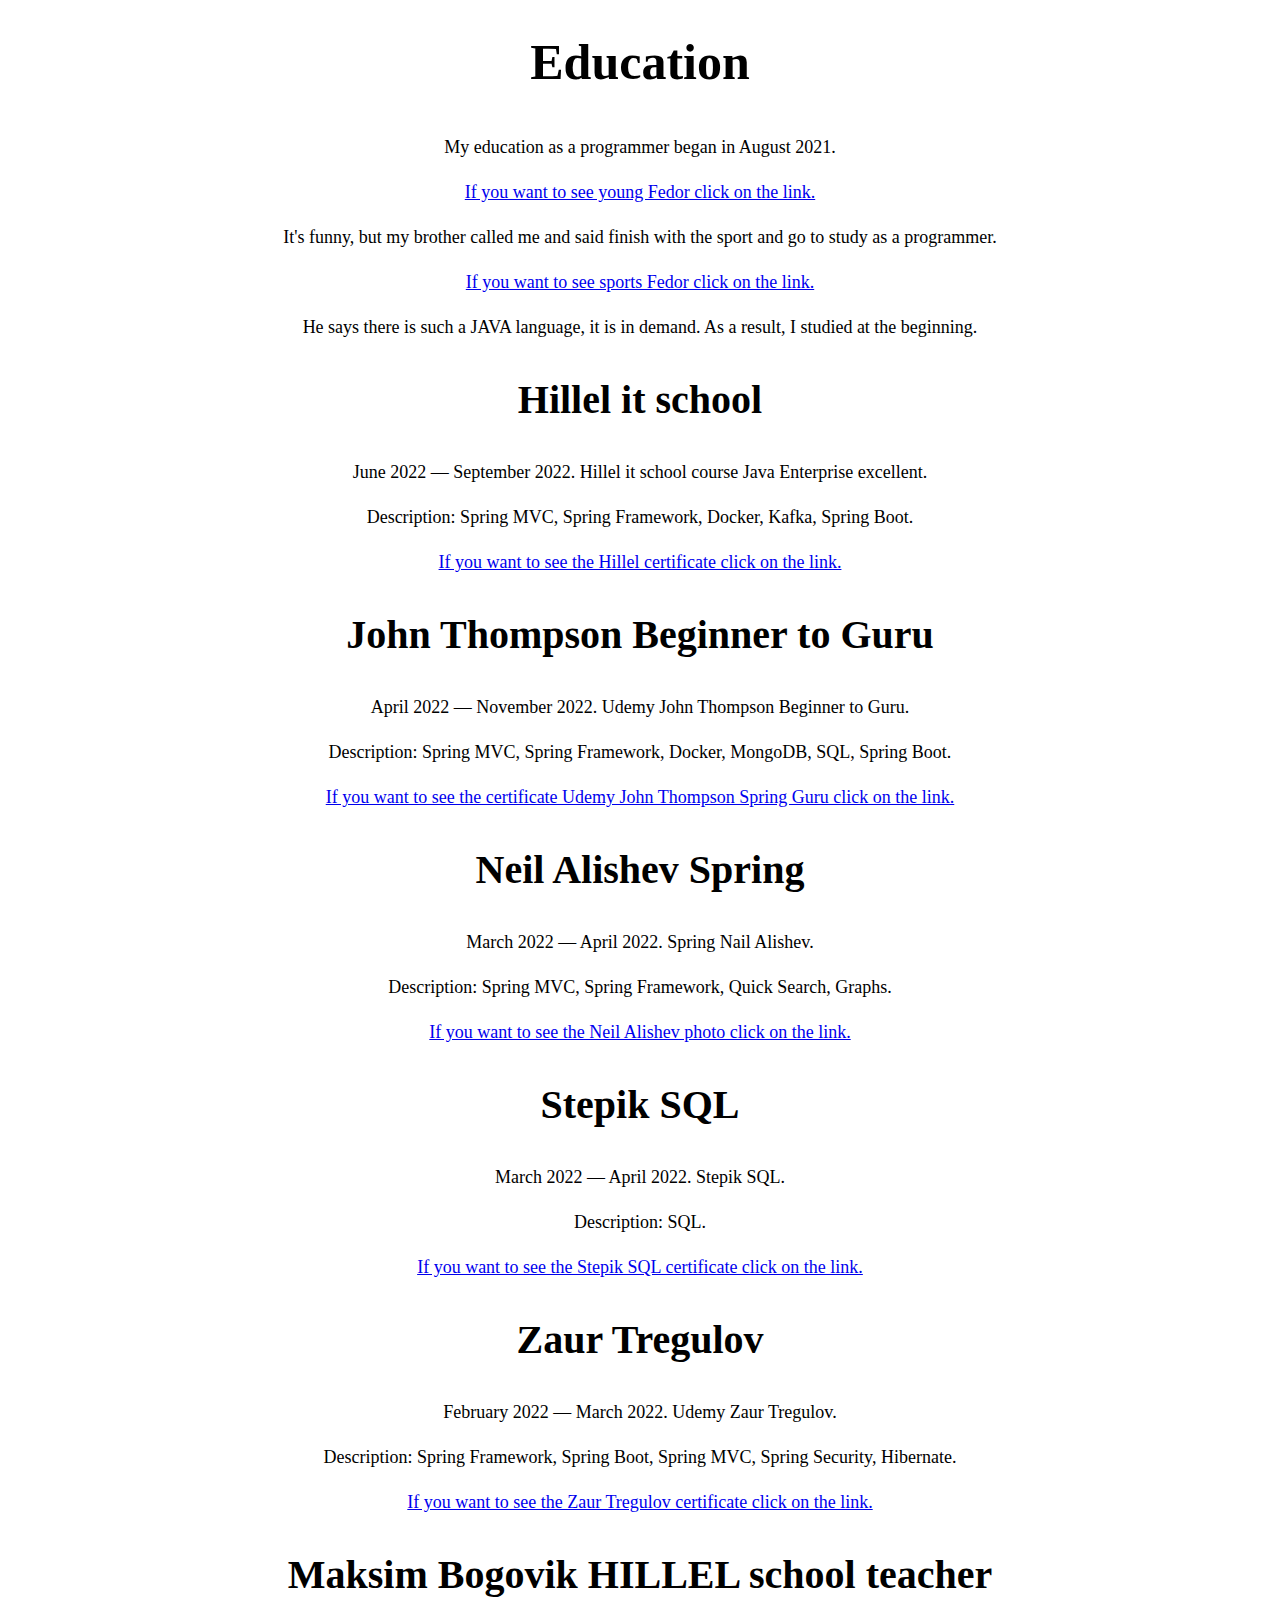
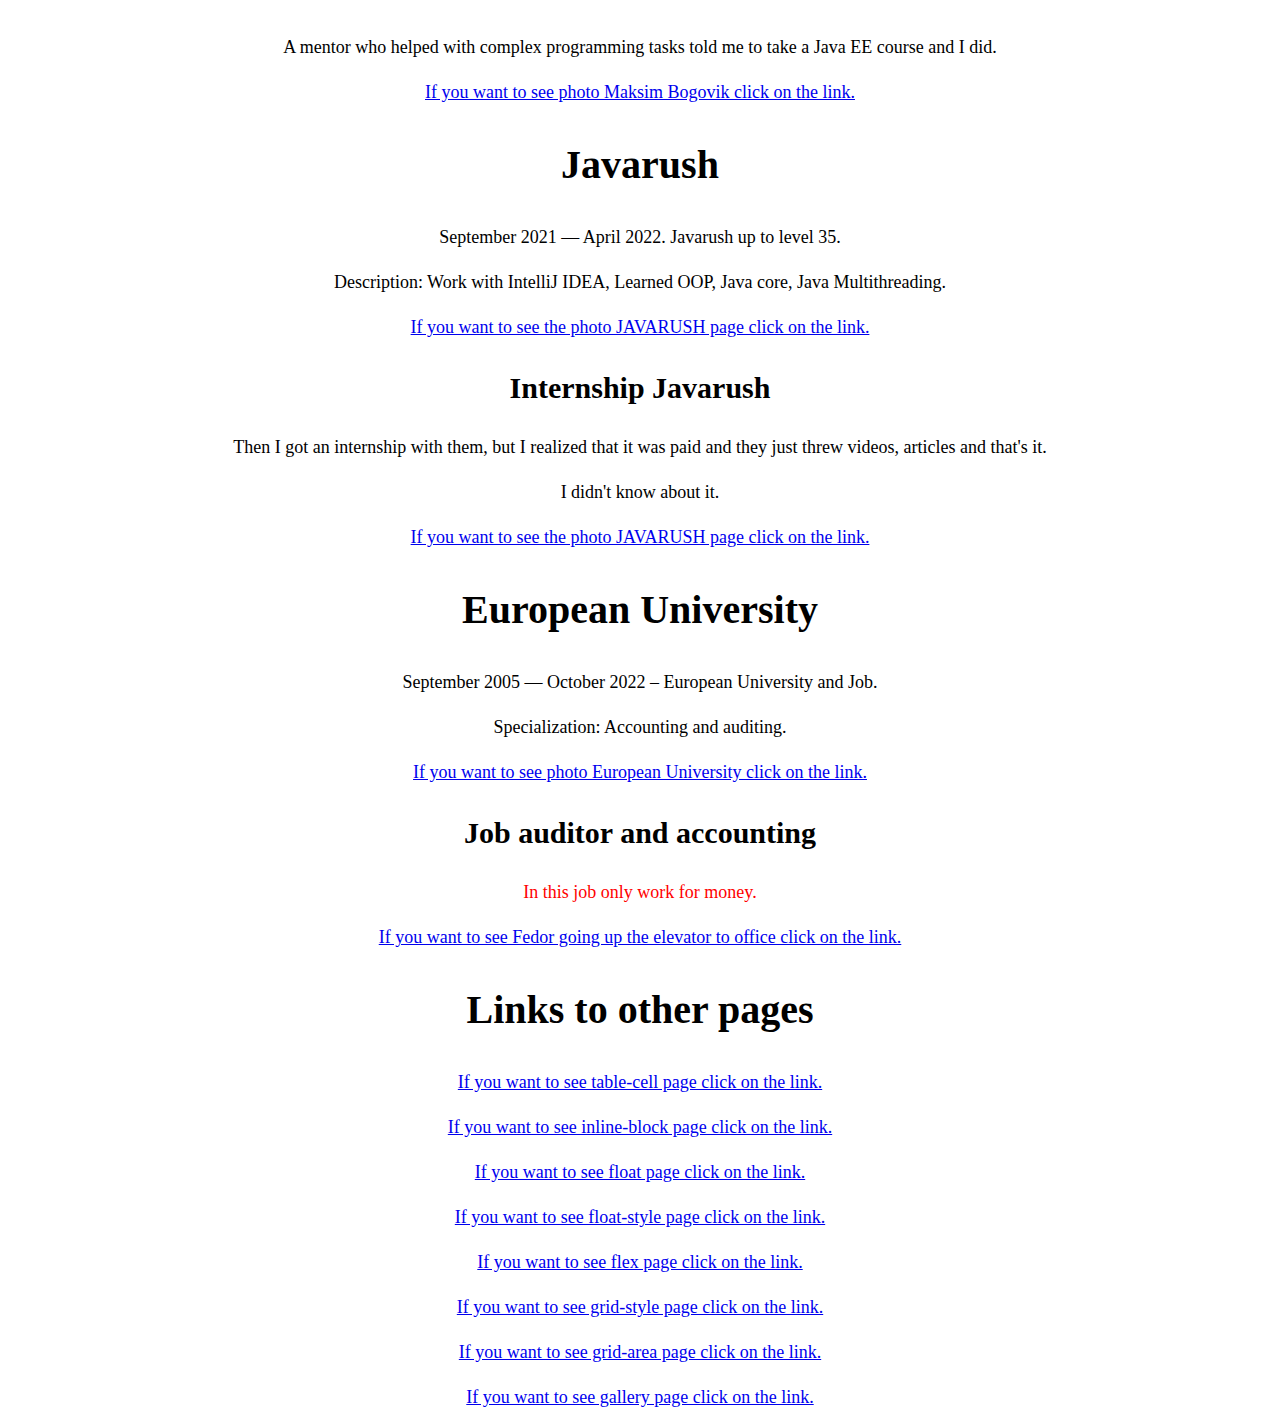
==== index.html @ fb735af9 "Added a sign on the photo and on the side photo navigation bar added." ====
<!DOCTYPE html>
<html lang="en">
<head>
    <meta charset="UTF-8">
    <title>Resume Sherbanyuk Fedor</title>
    <link rel="stylesheet" href="css/main.css">
</head>
<body>
<div class="container">
    <h1>Education</h1>
    <p id="container_point_education_begin">My education as a programmer began in August 2021.</p>
    <a href="gallery/index.html#container_photo_old">If you want to see young Fedor click on the link.</a>
    <p id="container_point_education_continuation">It's funny, but my brother called me and said finish with the sport
        and go to study as a programmer.</p>
    <a href="gallery/index.html#container_photo_sport">If you want to see sports Fedor click on the link.</a>
    <p>He says there is such a JAVA language, it is in demand. As a result, I studied at the beginning.</p>
    <div>
        <h2>Hillel it school</h2>
        <p>June 2022 — September 2022. Hillel it school course Java Enterprise excellent.</p>
        <p id="hillel_it_school_point">Description: Spring MVC, Spring Framework, Docker, Kafka, Spring Boot.</p>
        <a href="gallery/index.html#hillel_certificate">If you want to see the Hillel certificate click on the
            link.</a>
    </div>
    <div>
        <h2>John Thompson Beginner to Guru</h2>
        <p>April 2022 — November 2022. Udemy John Thompson Beginner to Guru.</p>
        <p id="john_thompson_spring_guru">Description: Spring MVC, Spring Framework, Docker, MongoDB, SQL, Spring Boot.</p>
        <a href="gallery/index.html#john_thompson_spring_guru_certificate">If you want to see the certificate Udemy John Thompson Spring Guru click on the
            link.</a>
    </div>
    <div>
        <h2>Neil Alishev Spring</h2>
        <p>March 2022 — April 2022. Spring Nail Alishev.</p>
        <p id="neil_alishev_point">Description: Spring MVC, Spring Framework, Quick Search, Graphs.</p>
        <a href="gallery/index.html#neil_alishev_photo">If you want to see the Neil Alishev photo click on the
            link.</a>
    </div>
    <div>
        <h2>Stepik SQL</h2>
        <p>March 2022 — April 2022. Stepik SQL.</p>
        <p id="stepik_point">Description: SQL.</p>
        <a href="gallery/index.html#stepik_certificate">If you want to see the Stepik SQL certificate click on the
            link.</a>
    </div>
    <div>
        <h2>Zaur Tregulov</h2>
        <p>February 2022 — March 2022. Udemy Zaur Tregulov.</p>
        <p id="zaur_tregulov_point">Description: Spring Framework, Spring Boot, Spring MVC, Spring Security,
            Hibernate.</p>
        <a href="gallery/index.html#zaur_tregulov_certificate">If you want to see the Zaur Tregulov certificate click
            on the link.</a>
    </div>
    <div>
        <h2>Maksim Bogovik HILLEL school teacher</h2>
        <p id="maksim_bogovik_point">A mentor who helped with complex programming tasks told me to take a Java EE
            course and I did.</p>
        <a href="gallery/index.html#maksim_bogovik_photo">If you want to see photo Maksim Bogovik click on the
            link.</a>
    </div>
    <div>
        <h2>Javarush</h2>
        <p>September 2021 — April 2022. Javarush up to level 35.</p>
        <p id="javarush_point_begin">Description: Work with IntelliJ IDEA, Learned OOP, Java core, Java
            Multithreading.</p>
        <a href="gallery/index.html#javarush_page_photo">If you want to see the photo JAVARUSH page click on the
            link.</a>
        <div>
            <h3>Internship Javarush</h3>
            <p>Then I got an internship with them, but I realized that it was paid and they just threw videos, articles
                and that's it.</p>
            <p id="javarush_point_end">I didn't know about it.</p>
            <a href="gallery/index.html#javarush_my_page_photo">If you want to see the photo JAVARUSH page click on
                the link.</a>
        </div>
    </div>
    <div>
        <h2>European University</h2>
        <p>September 2005 — October 2022 – European University and Job.</p>
        <p id="european_university">Specialization: Accounting and auditing.</p>
        <a href="gallery/index.html#european_university_photo">If you want to see photo European University click on
            the link.</a>
        <div>
            <h3>Job auditor and accounting</h3>
            <p id="jobLineMoney">In this job only work for money.</p>
            <a href="gallery/index.html#go_to_job_photo">If you want to see Fedor going up the elevator to office click
                on the link.</a>
        </div>
    </div>
    <div>
        <h2>Links to other pages</h2>
        <p><a href="table-cell/index.html">If you want to see table-cell page click on the link.</a></p>
        <p><a href="inline-block/index.html">If you want to see inline-block page click on the link.</a></p>
        <p><a href="float/index.html">If you want to see float page click on the link.</a></p>
        <p><a href="float-style/index.html">If you want to see float-style page click on the link.</a></p>
        <p><a href="flex/index.html">If you want to see flex page click on the link.</a></p>
        <p><a href="grid-style/index.html">If you want to see grid-style page click on the link.</a></p>
        <p><a href="grid-area/index.html">If you want to see grid-area page click on the link.</a></p>
        <p><a href="gallery/index.html">If you want to see gallery page click on the link.</a></p>
    </div>
</div>
</body>
</html>
---- css/main.css ----
@import url('reset.css');
@import url('style.css');
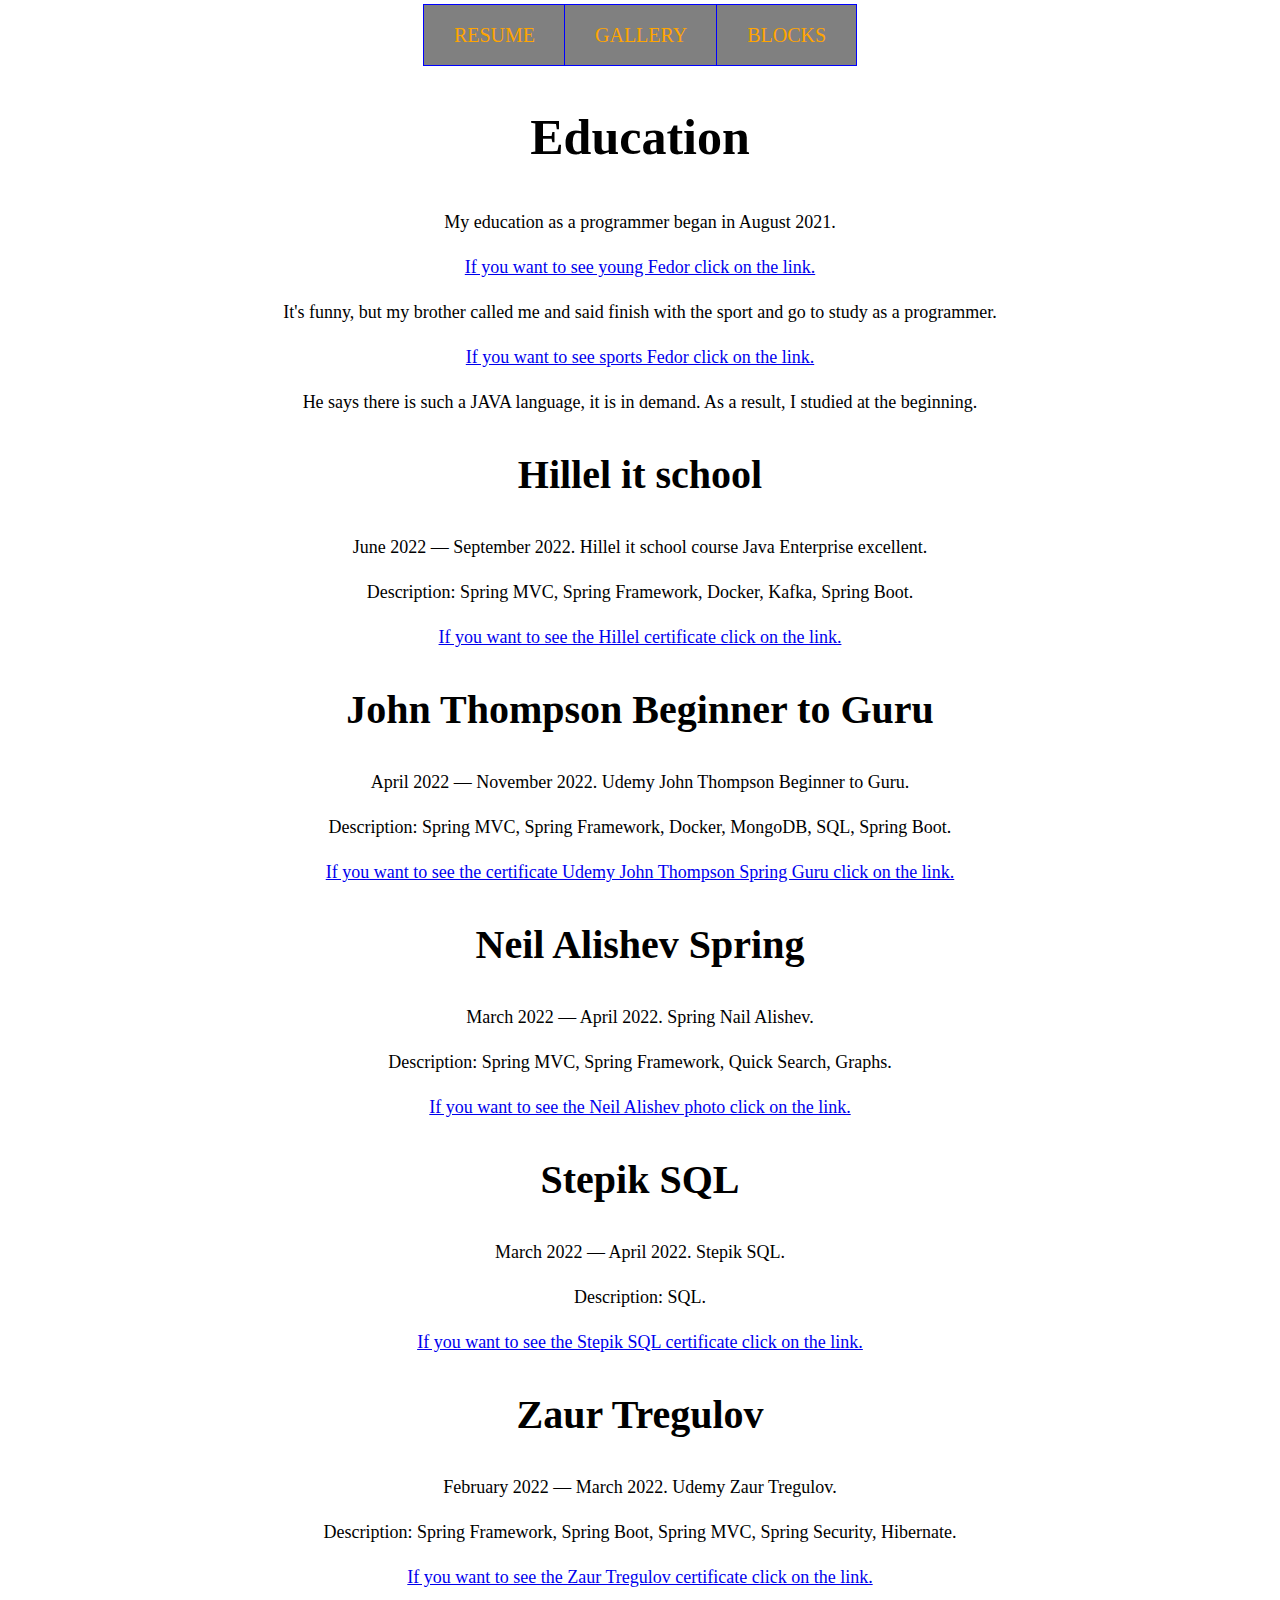
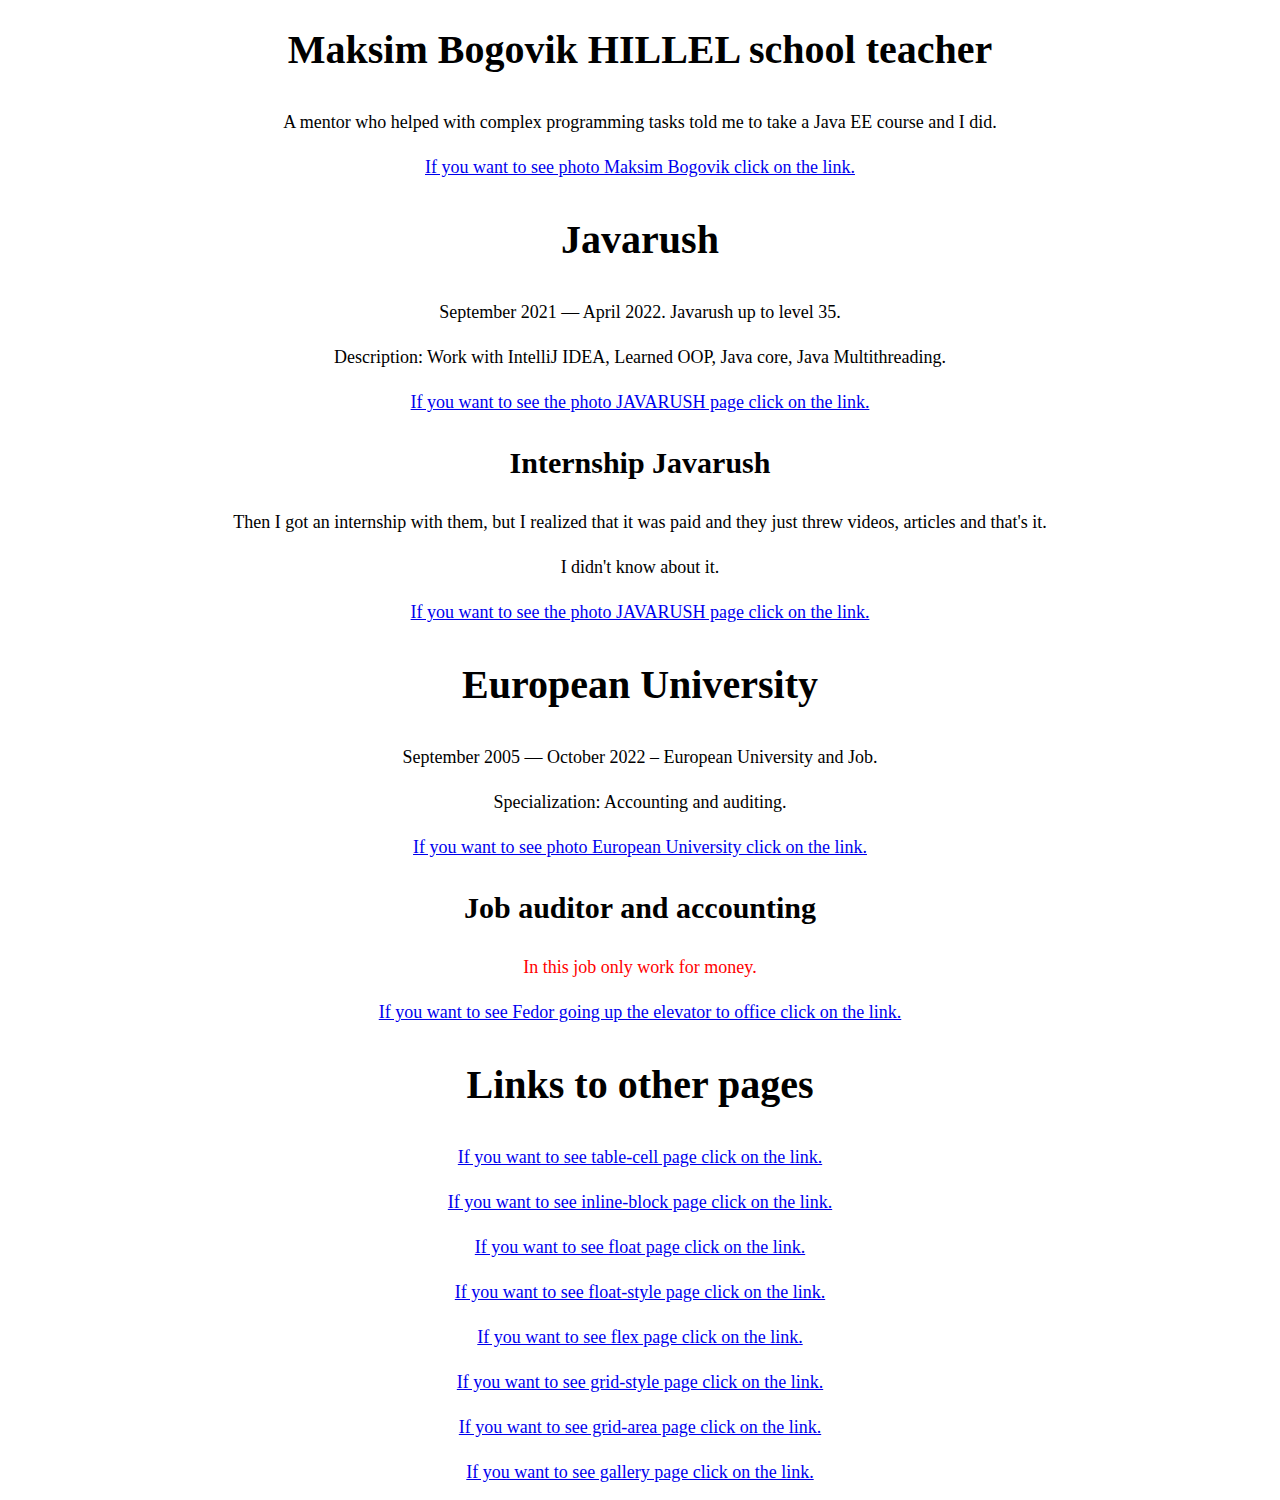
==== commit a3ad856e: "DZ 11. Multi-level menu" ====
--- a/index.html
+++ b/index.html
@@ -6,6 +6,33 @@
     <link rel="stylesheet" href="css/main.css">
 </head>
 <body>
+<ul class="ul_parent_level_1">
+    <li class="list_level_1"><a class="list_level_1_a" href="#">Resume</a></li>
+    <li class="list_level_1"><a class="list_level_1_a" href="gallery/index.html">Gallery</a></li>
+    <li class="list_level_1_block"><span class="list_level_1_a">Blocks</span>
+        <ul class="ul_parent_level_2">
+            <li class="list_level_2"><a class="list_level_2_a" href="table-cell/index.html">Table-Cell</a></li>
+            <li class="list_level_2"><a class="list_level_2_a" href="inline-block/index.html">Inline-Block</a>
+            </li>
+            <li class="list_level_2_float_or_grid"><span class="list_level_2_a">Float</span>
+                <ul class="ul_parent_level_3_float">
+                    <li class="list_level_3"><a class="list_level_3_a" href="float/index.html">div</a></li>
+                    <li class="list_level_3"><a class="list_level_3_a" href="float-style/index.html">:after</a>
+                    </li>
+                </ul>
+            </li>
+            <li class="list_level_2"><a class="list_level_2_a" href="flex/index.html">Flex</a></li>
+            <li class="list_level_2_float_or_grid"><span class="list_level_2_a">Grid</span>
+                <ul class="ul_parent_level_3_grid">
+                    <li class="list_level_3"><a class="list_level_3_a" href="grid-style/index.html">Columns</a>
+                    </li>
+                    <li class="list_level_3"><a class="list_level_3_a" href="grid-area/index.html">Areas</a>
+                    </li>
+                </ul>
+            </li>
+        </ul>
+    </li>
+</ul>
 <div class="container">
     <h1>Education</h1>
     <p id="container_point_education_begin">My education as a programmer began in August 2021.</p>
@@ -24,8 +51,10 @@
     <div>
         <h2>John Thompson Beginner to Guru</h2>
         <p>April 2022 — November 2022. Udemy John Thompson Beginner to Guru.</p>
-        <p id="john_thompson_spring_guru">Description: Spring MVC, Spring Framework, Docker, MongoDB, SQL, Spring Boot.</p>
-        <a href="gallery/index.html#john_thompson_spring_guru_certificate">If you want to see the certificate Udemy John Thompson Spring Guru click on the
+        <p id="john_thompson_spring_guru">Description: Spring MVC, Spring Framework, Docker, MongoDB, SQL, Spring
+            Boot.</p>
+        <a href="gallery/index.html#john_thompson_spring_guru_certificate">If you want to see the certificate Udemy John
+            Thompson Spring Guru click on the
             link.</a>
     </div>
     <div>
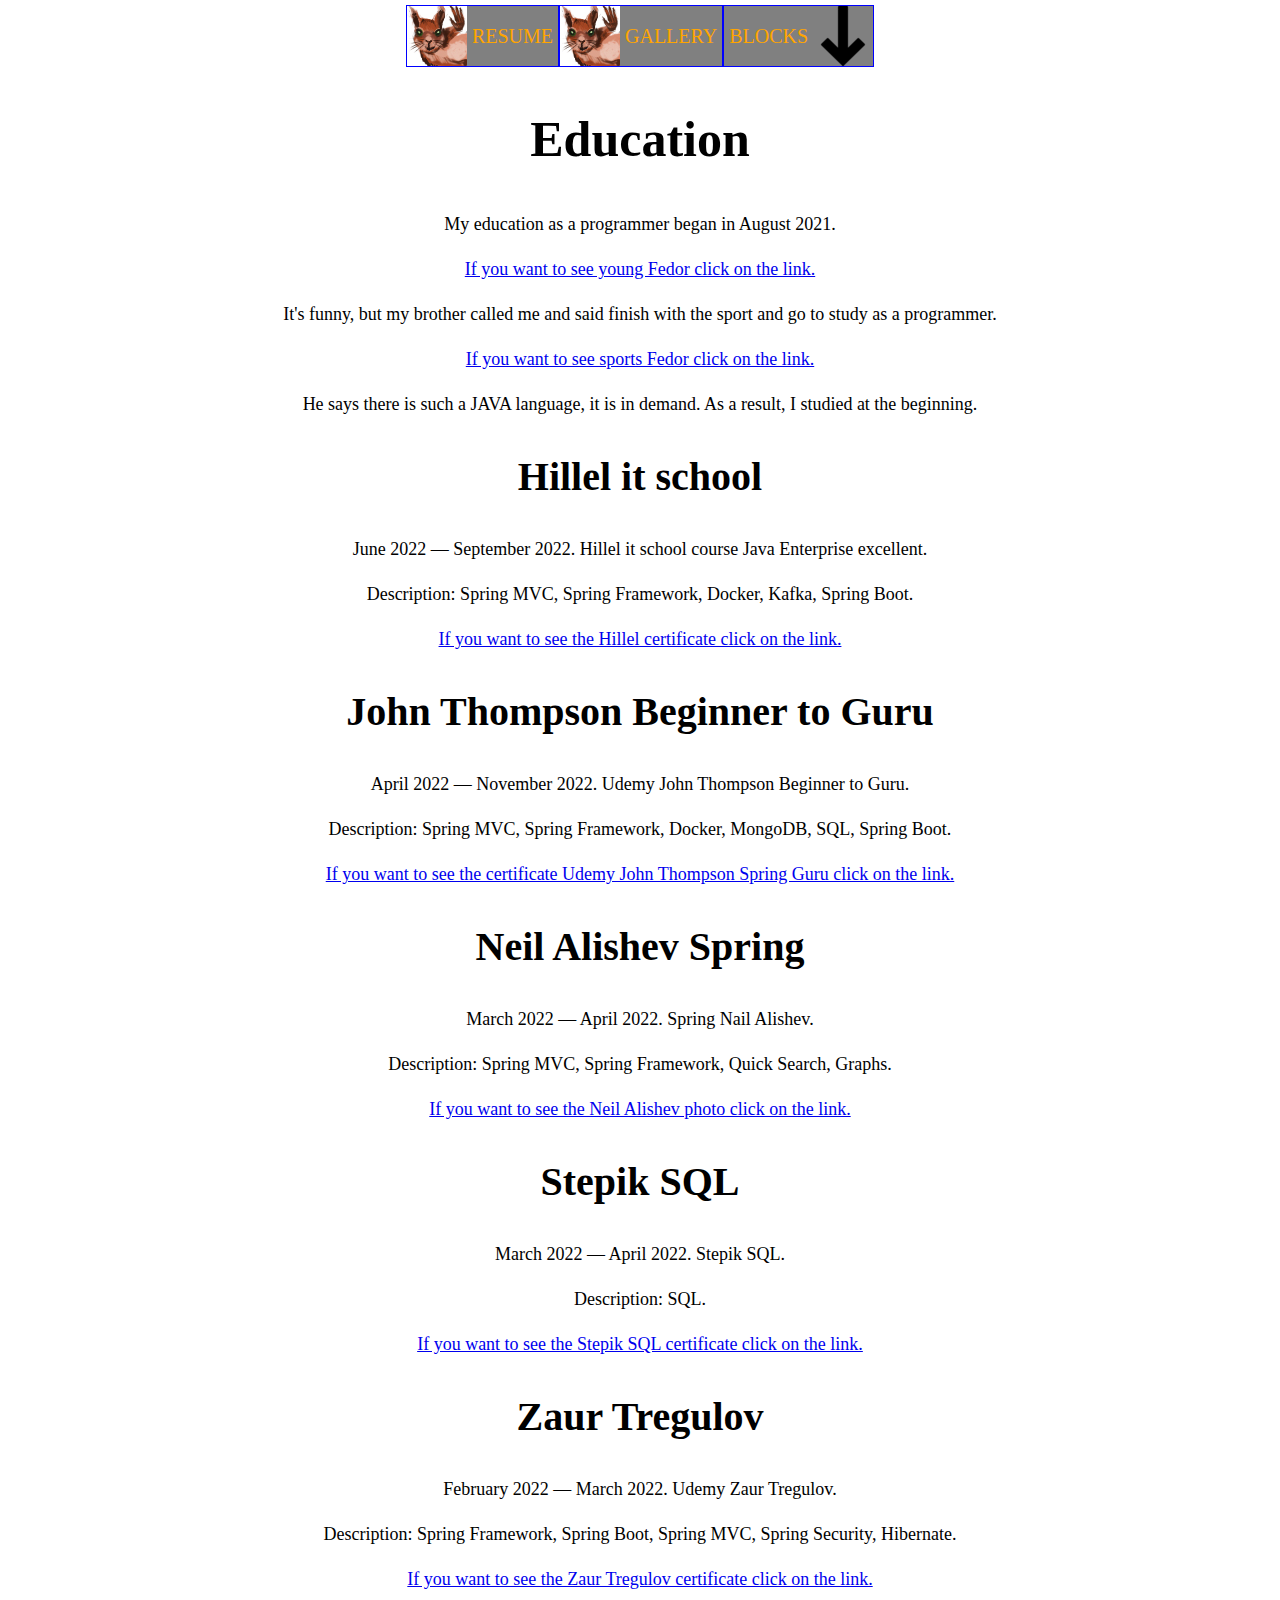
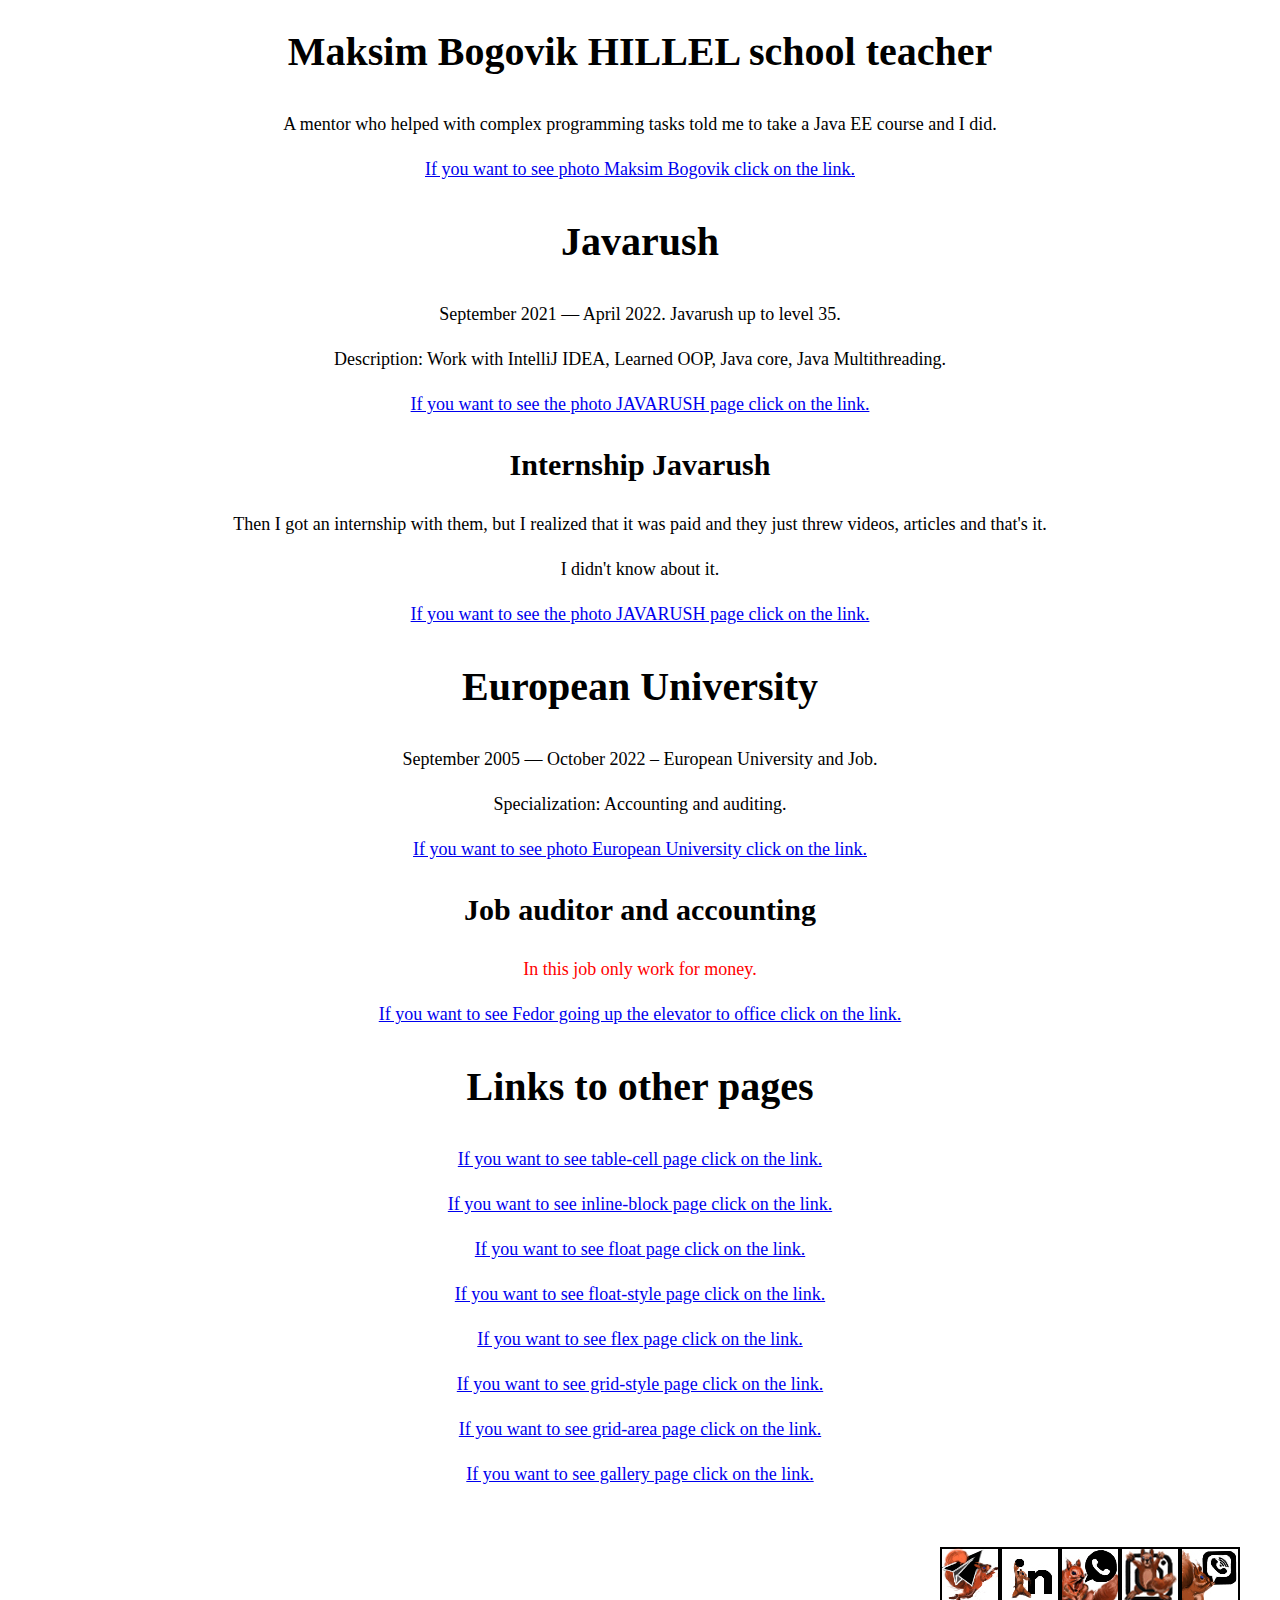
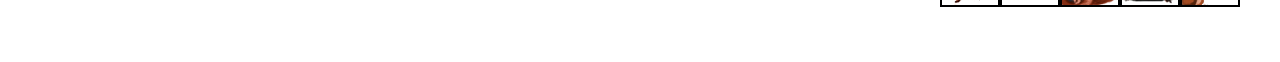
==== commit 1f7ce5cd: "DZ 12. Working with sprites." ====
--- a/index.html
+++ b/index.html
@@ -9,12 +9,12 @@
 <ul class="ul_parent_level_1">
     <li class="list_level_1"><a class="list_level_1_a" href="#">Resume</a></li>
     <li class="list_level_1"><a class="list_level_1_a" href="gallery/index.html">Gallery</a></li>
-    <li class="list_level_1_block"><span class="list_level_1_a">Blocks</span>
+    <li class="list_level_1_block"><span class="list_level_1_a_arrow_down">Blocks</span>
         <ul class="ul_parent_level_2">
             <li class="list_level_2"><a class="list_level_2_a" href="table-cell/index.html">Table-Cell</a></li>
             <li class="list_level_2"><a class="list_level_2_a" href="inline-block/index.html">Inline-Block</a>
             </li>
-            <li class="list_level_2_float_or_grid"><span class="list_level_2_a">Float</span>
+            <li class="list_level_2_float_or_grid"><span class="list_level_2_a_float_arrow">Float</span>
                 <ul class="ul_parent_level_3_float">
                     <li class="list_level_3"><a class="list_level_3_a" href="float/index.html">div</a></li>
                     <li class="list_level_3"><a class="list_level_3_a" href="float-style/index.html">:after</a>
@@ -22,7 +22,7 @@
                 </ul>
             </li>
             <li class="list_level_2"><a class="list_level_2_a" href="flex/index.html">Flex</a></li>
-            <li class="list_level_2_float_or_grid"><span class="list_level_2_a">Grid</span>
+            <li class="list_level_2_float_or_grid"><span class="list_level_2_a_grid_arrow">Grid</span>
                 <ul class="ul_parent_level_3_grid">
                     <li class="list_level_3"><a class="list_level_3_a" href="grid-style/index.html">Columns</a>
                     </li>
@@ -126,6 +126,13 @@
         <p><a href="grid-area/index.html">If you want to see grid-area page click on the link.</a></p>
         <p><a href="gallery/index.html">If you want to see gallery page click on the link.</a></p>
     </div>
+    <ul class="social_sprites">
+        <li><a href="https://t.me/fedor_sherbanyuk"></a></li>
+        <li><a href="https://www.linkedin.com/in/fedor-sherbanyuk-2815a2236/"></a></li>
+        <li><a href="https://api.whatsapp.com/send?phone=380733125660"></a></li>
+        <li><a href="https://www.instagram.com/fedor.sherbanyuk1"></a></li>
+        <li><a href="viber://chat?number=+380733125660"></a></li>
+    </ul>
 </div>
 </body>
 </html>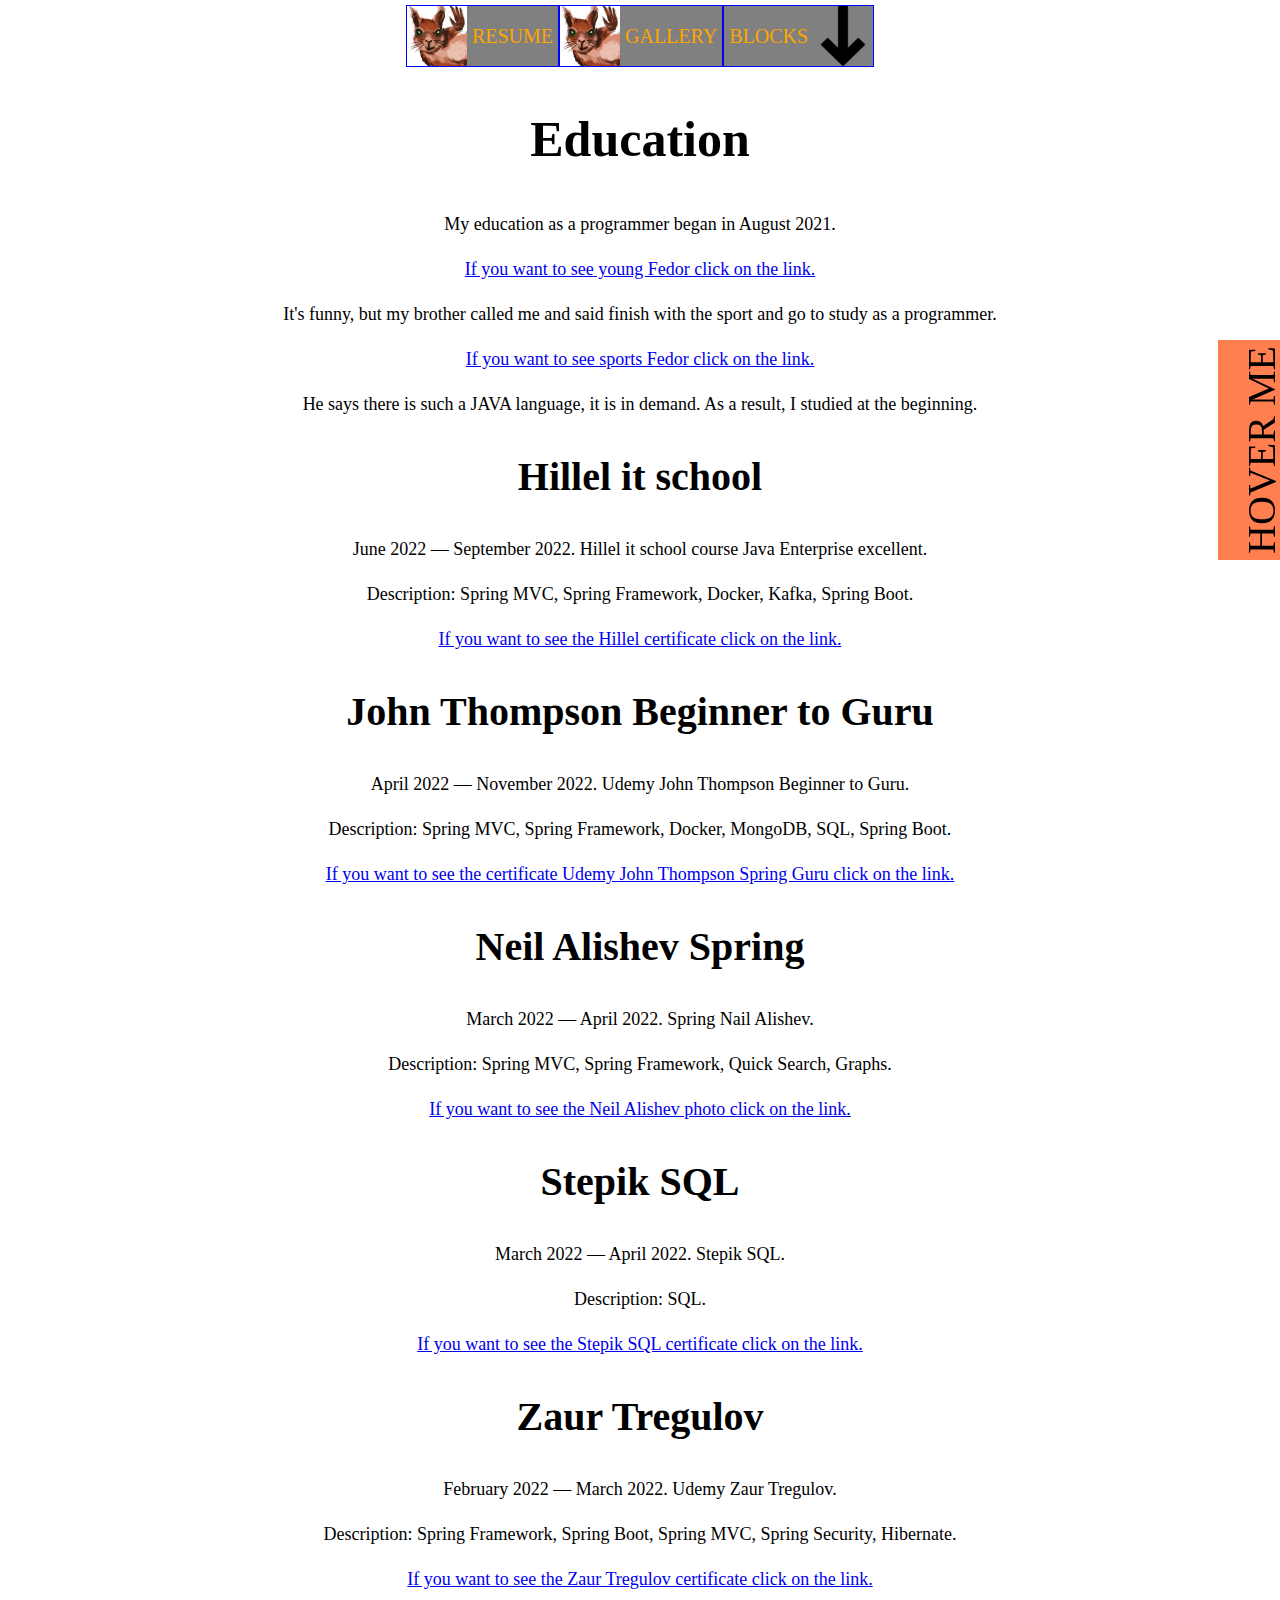
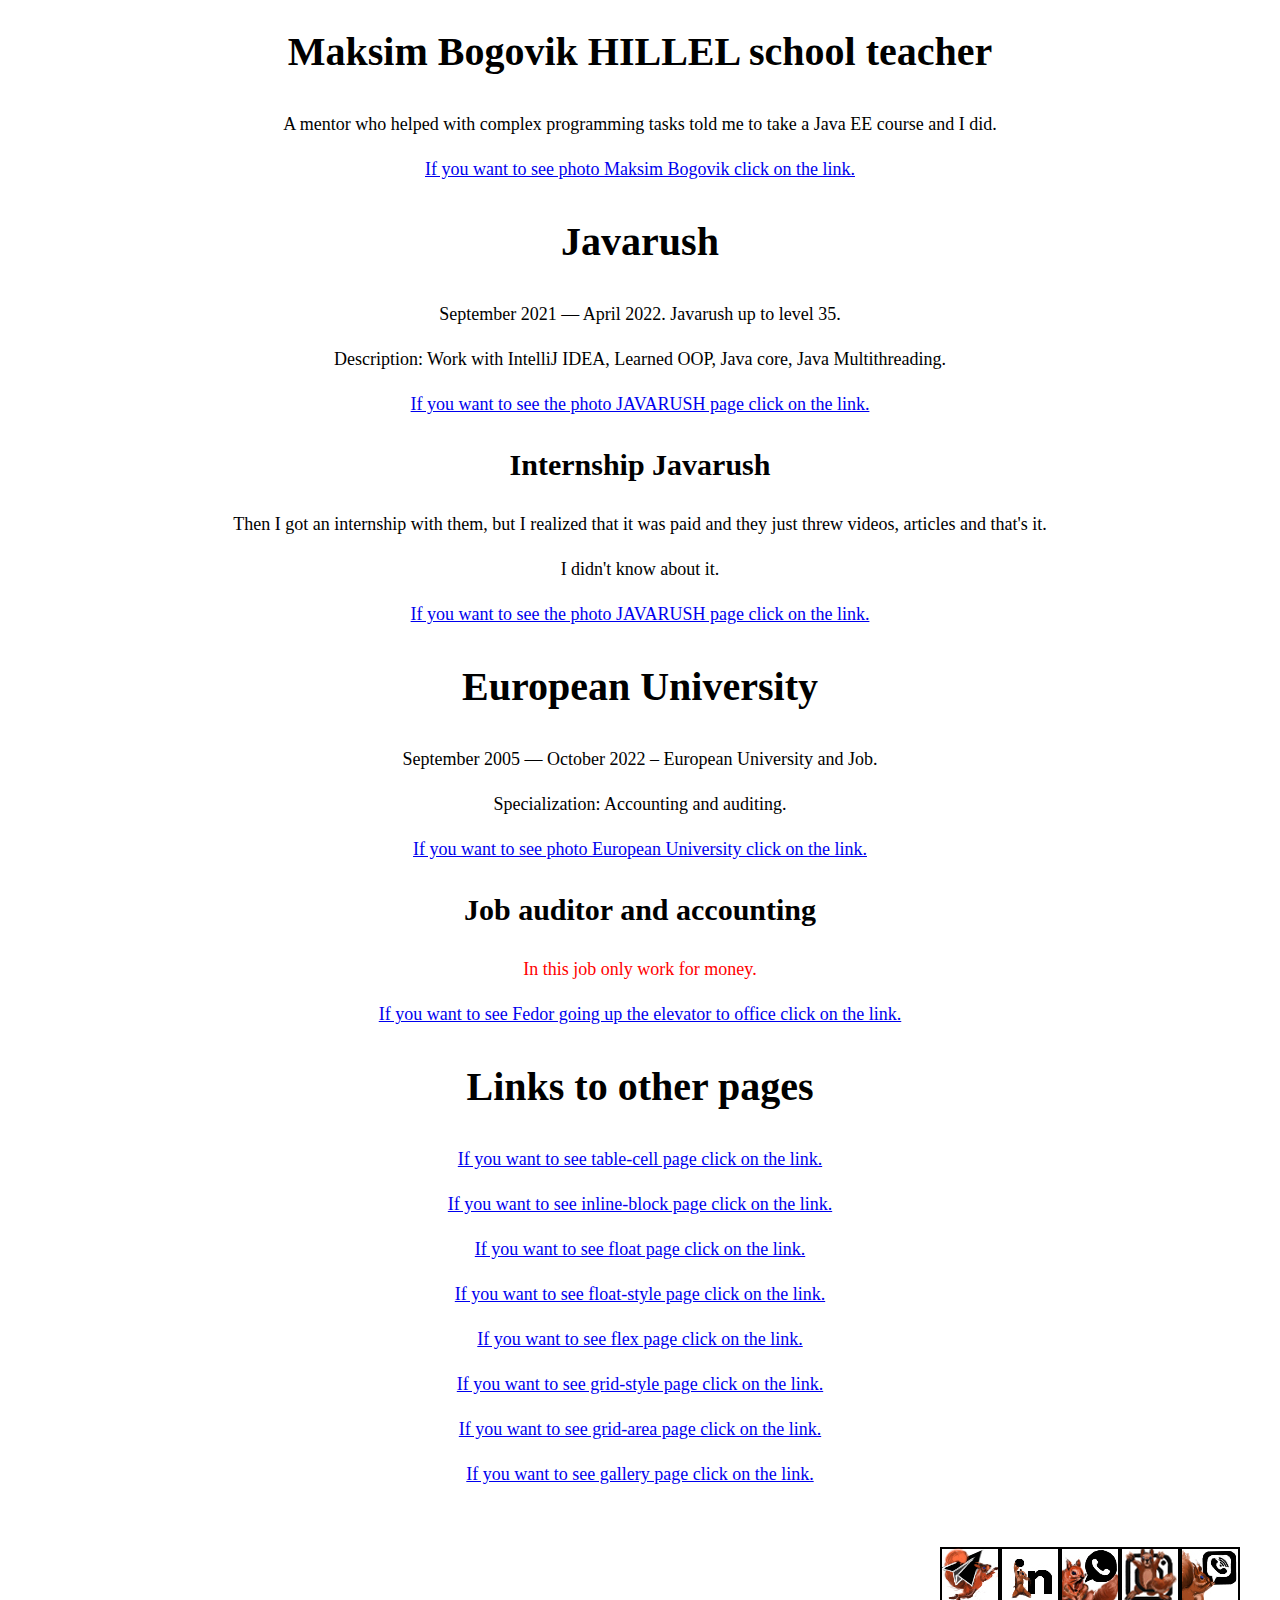
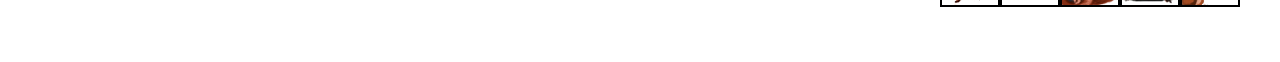
==== commit d9831e0a: "DZ 14." ====
--- a/index.html
+++ b/index.html
@@ -6,6 +6,19 @@
     <link rel="stylesheet" href="css/main.css">
 </head>
 <body>
+<div class="new_table_div">
+    <div class="new_table_text">Hover me</div>
+    <div class="div_social_sprites_new">
+        <div class="flex_block">
+            <div><a href="https://t.me/fedor_sherbanyuk"></a></div>
+            <div><a href="https://www.linkedin.com/in/fedor-sherbanyuk-2815a2236/"></a></div>
+        </div>
+        <div class="flex_block_2">
+            <div><a href="https://api.whatsapp.com/send?phone=380733125660"></a></div>
+            <div><a href="https://www.instagram.com/fedor.sherbanyuk1"></a></div>
+        </div>
+    </div>
+</div>
 <ul class="ul_parent_level_1">
     <li class="list_level_1"><a class="list_level_1_a" href="#">Resume</a></li>
     <li class="list_level_1"><a class="list_level_1_a" href="gallery/index.html">Gallery</a></li>
@@ -134,5 +147,6 @@
         <li><a href="viber://chat?number=+380733125660"></a></li>
     </ul>
 </div>
+<script></script>
 </body>
 </html>